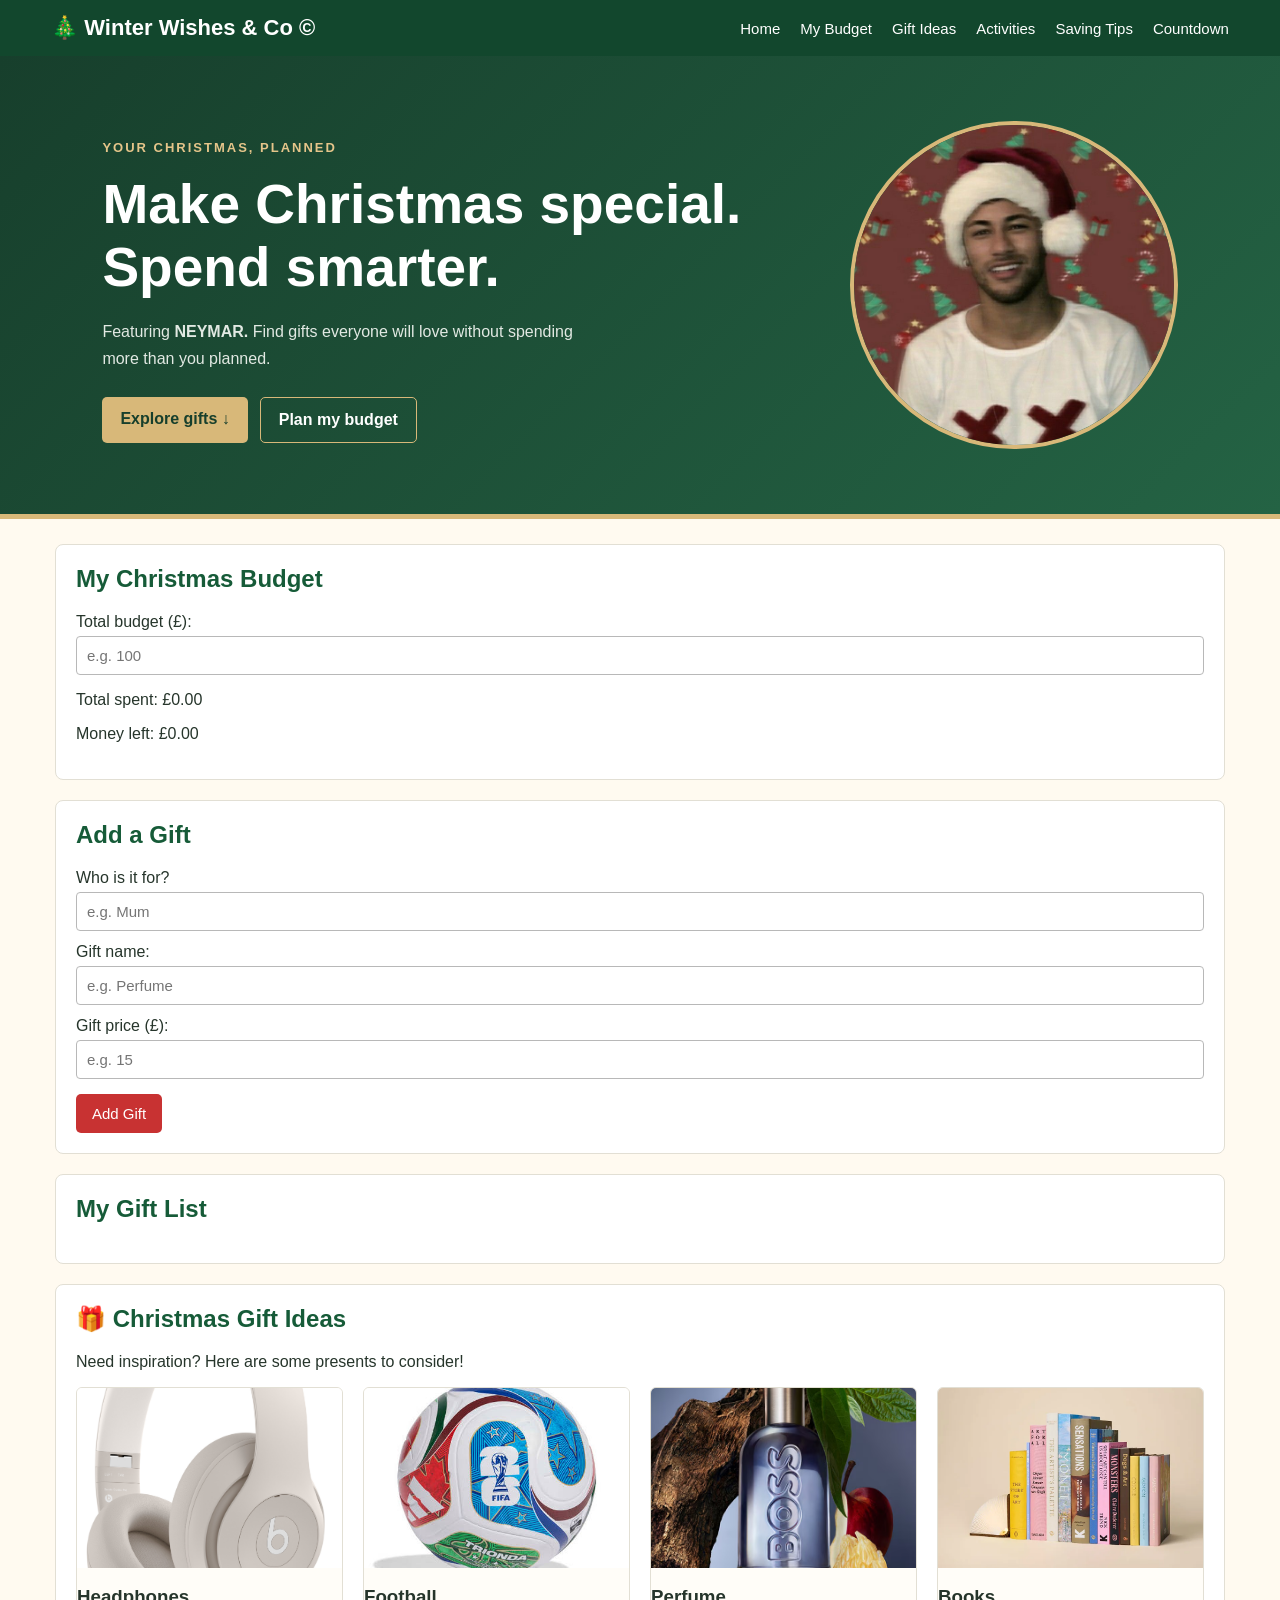
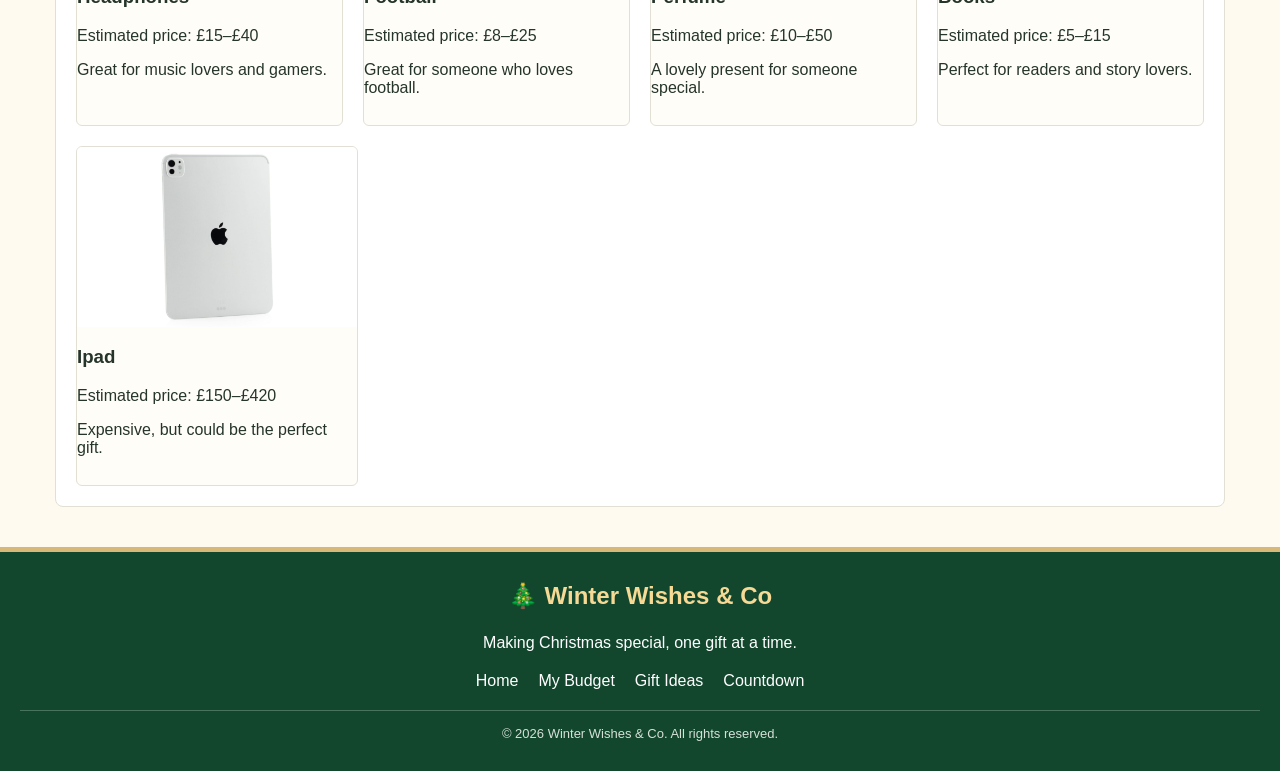
==== index.html @ ffda5fb8 "Winter Wishes wrd problem" ====
<!DOCTYPE html>
<html lang="en">

<head>
    <meta charset="UTF-8">
    <meta name="viewport" content="width=device-width, initial-scale=1.0">
    <title>Winter Wishes & Co</title>
    <link rel="stylesheet" href="style.css">
</head>

<body>

    <nav class="navbar">
        <div class="nav-logo">🎄 Winter Wishes & Co ©</div>

        <div class="nav-links">
            <a href="#home">Home</a>
            <a href="#budgetSection">My Budget</a>
            <a href="#giftIdeas">Gift Ideas</a>
            <a href="#activities">Activities</a>
            <a href="#savingTips">Saving Tips</a>
            <a href="countdown.html">Countdown</a>
        </div>
    </nav>

    <!-- hero section -->

    <header id="home" class="hero">
        <div class="hero-content">
            <p class="hero-label">YOUR CHRISTMAS, PLANNED</p>

            <h1>Make Christmas special.<br>Spend smarter.</h1>

            <p class="hero-text">
                Featuring <b>NEYMAR.</b>
                Find gifts everyone will love without
                spending more than you planned.
            </p>

            <div class="hero-buttons">
                <a href="#giftIdeas" class="hero-button">
                    Explore gifts ↓
                </a>
                <a href="#budgetSection" class="hero-button secondary">
                    Plan my budget
                </a>
            </div>
        </div>

        <img src="neymar.jpg" alt="Neymar" class="neymar-image">
    </header>


    <!-- budget section -->
    <main>
        <section id="budgetSection">
            <h2>My Christmas Budget</h2>

            <label for="budget">Total budget (£):</label>
            <input type="number" id="budget" placeholder="e.g. 100" min="0" step="0.01">

            <p>Total spent: £<span id="spent">0.00</span></p>
            <p>Money left: £<span id="remaining">0.00</span></p>
        </section>

        <section>
            <h2>Add a Gift</h2>

            <label for="person">Who is it for?</label>
            <input type="text" id="person" placeholder="e.g. Mum">

            <label for="gift">Gift name:</label>
            <input type="text" id="gift" placeholder="e.g. Perfume">

            <label for="price">Gift price (£):</label>
            <input type="number" id="price" placeholder="e.g. 15" min="0" step="0.01">

            <button id="addGift" type="button">Add Gift</button>
        </section>

        <section>
            <h2>My Gift List</h2>
            <ul id="giftList"></ul>
        </section>

        <section id="giftIdeas">
            <h2>🎁 Christmas Gift Ideas</h2>
            <p>Need inspiration? Here are some presents to consider!</p>

            <div class="gift-gallery">

                <div class="gift-card">
                    <img src="headphones.jpeg" alt=" Headphones gift idea">
                    <h3>Headphones</h3>
                    <p>Estimated price: £15–£40</p>
                    <p>Great for music lovers and gamers.</p>
                </div>

                <div class="gift-card">
                    <img src="football.jpeg" alt=" Football gift idea">
                    <h3>Football</h3>
                    <p>Estimated price: £8–£25</p>
                    <p>Great for someone who loves football.</p>
                </div>

                <div class="gift-card">
                    <img src="perf.avif" alt=" Perfume gift idea">
                    <h3>Perfume</h3>
                    <p>Estimated price: £10–£50</p>
                    <p>A lovely present for someone special.</p>
                </div>

                <div class="gift-card">
                    <img src="book.webp" alt=" Book gift idea">
                    <h3>Books</h3>
                    <p>Estimated price: £5–£15</p>
                    <p>Perfect for readers and story lovers.</p>
                </div>

                <div class="gift-card">
                    <img src="ipad.jpg" alt="Ipad idea">
                    <h3> Ipad</h3>
                    <p>Estimated price: £150–£420</p>
                    <p>Expensive, but could be the perfect gift.</p>
                </div>

            </div>
        </section>

    </main>

    <footer class="footer">
        <h3>🎄 Winter Wishes & Co</h3>
        <p>Making Christmas special, one gift at a time.</p>

        <div class="footer-links">
            <a href="#home">Home</a>
            <a href="#budgetSection">My Budget</a>
            <a href="#giftIdeas">Gift Ideas</a>
            <a href="countdown.html">Countdown</a>
        </div>

        <p class="copyright">
            &copy; 2026 Winter Wishes & Co. All rights reserved.
        </p>
    </footer>

    <script src="script.js">Java</script>
</body>

</html>
---- style.css ----
/* main page */
body {
    font-family: Arial, sans-serif;
    background-color: #fffaf0;
    color: #26352b;
    margin: 0;
}

/* website headerr */
header {
    background-color: #165b38;
    color: white;
    text-align: center;
    padding: 25px;
    border-bottom: 5px solid #c83232;
}

header h1 {
    margin: 0;
    font-size: 32px;
}

header p {
    margin-bottom: 0;
}

/* main stuff */
main {
    max-width: 1200px;
    width: 95%;
    box-sizing: border-box;
    margin: 25px auto;
    padding: 0 15px;
}

/* sectionss */
section {
    background-color: white;
    padding: 20px;
    margin-bottom: 20px;
    border: 1px solid #e2dfd4;
    border-radius: 8px;
}

h2 {
    color: #165b38;
    margin-top: 0;
}

/* form labelssss */
label {
    display: block;
    margin-top: 12px;
    margin-bottom: 5px;
}

/* Where they input text */
input {
    width: 100%;
    box-sizing: border-box;
    padding: 10px;
    border: 1px solid #b8b8b8;
    border-radius: 4px;
    font-size: 15px;
}

/* BUttONS */
button {
    background-color: #c83232;
    color: white;
    border: none;
    padding: 11px 16px;
    margin-top: 15px;
    border-radius: 5px;
    cursor: pointer;
    font-size: 15px;
}

button:hover {
    background-color: #a52222;
}

/* Gift list */
li {
    padding: 10px;
    margin-bottom: 8px;
    background-color: #f3f7f0;
    border-left: 4px solid #165b38;
    border-radius: 4px;
}

/* chrima gift gallery */

.gift-gallery {
    display: flex;
    flex-wrap: wrap;
    gap: 20px;
    justify-content: flex-start;
}

.gift-card {
    flex: 1 1 220px;
    min-width: 0;
    max-width: 280px;
    border: 1px solid #e2dfd4;
    border-radius: 6px;
    overflow: hidden;
    background-color: #fffdf8;
    padding-bottom: 12px;
}

/* gift imagessss */
.gift-card img {
    display: block;
    width: 100%;
    height: 180px;
    object-fit: cover;
}

/* nav bar */
.navbar {
    background-color: #12472d;
    color: white;
    padding: 15px 4%;
    display: flex;
    justify-content: space-between;
    align-items: center;
    gap: 20px;
    flex-wrap: wrap;
}

.nav-logo {
    font-size: 22px;
    font-weight: bold;
}

.nav-links {
    display: flex;
    gap: 20px;
    flex-wrap: wrap;
}

.nav-links a {
    color: white;
    text-decoration: none;
    font-size: 15px;
}

.nav-links a:hover {
    color: #ffb3b3;
    text-decoration: underline;
}

html {
    scroll-behavior: smooth;
}

.hero {
    background: linear-gradient(135deg, #173f2c, #246344);
    color: white;
    text-align: left;
    padding: 65px 8%;
    border-bottom: 5px solid #d8b879;
}

.hero-label {
    color: #e5c58a;
    font-size: 13px;
    font-weight: bold;
    letter-spacing: 2px;
}

.hero h1 {
    color: white;
    font-size: clamp(32px, 5vw, 55px);
    line-height: 1.15;
    margin: 18px 0;
}

.hero-text {
    max-width: 480px;
    line-height: 1.7;
    color: #e2e9e3;
}

.hero-buttons {
    display: flex;
    flex-wrap: wrap;
    gap: 12px;
    margin-top: 25px;
}

.hero-button {
    display: inline-block;
    background: #d8b879;
    color: #173f2c;
    padding: 13px 18px;
    border-radius: 5px;
    text-decoration: none;
    font-weight: bold;
}

.hero-button.secondary {
    background: transparent;
    color: white;
    border: 1px solid #d8b879;
}

.hero-button:hover {
    opacity: 0.85;
}


/* countdown page */
.card {
    display: flex;
    flex-wrap: wrap;
    gap: 25px;
    align-items: stretch;
    margin: 25px auto;
}

/* jingle bells */
.jingle {
    flex: 1 1 250px;
    background-color: #165b38;
    color: white;
    padding: 25px;
    border-radius: 10px;
    border-bottom: 5px solid #d8b879;
    box-sizing: border-box;
}

.jingle h3 {
    color: #f5d995;
    font-size: 24px;
    margin-top: 0;
}

.jingle button {
    margin-right: 5px;
    margin-bottom: 5px;
}

/* countdown timer */
.countdown-div {
    flex: 2 1 400px;
    background: linear-gradient(135deg, #173f2c, #246344);
    color: white;
    padding: 25px;
    border-radius: 10px;
    border-bottom: 5px solid #c83232;
    box-sizing: border-box;
}

.countdown-div h3 {
    color: #f5d995;
    font-size: 28px;
    text-align: center;
    margin-top: 0;
}

/* countdown numbers */
.countdown {
    display: flex;
    flex-wrap: wrap;
    justify-content: center;
    gap: 15px;
    text-align: center;
}

.countdown p {
    flex: 1 1 100px;
    background-color: #fffaf0;
    color: #165b38;
    padding: 20px 10px;
    margin: 0;
    border-radius: 8px;
    font-weight: bold;
}

/* countdown number display */
.countdown span {
    display: block;
    font-size: 32px;
    color: #c83232;
    margin-bottom: 8px;
}
/* countdown images */
.christmas-images {
    width: 100%;
    box-sizing: border-box;
}

.christmas-images h2 {
    text-align: center;
}

.countdown-gallery {
    display: flex;
    flex-wrap: wrap;
    justify-content: center;
    gap: 20px;
}

.countdown-gallery img {
    width: 220px;
    height: 180px;
    object-fit: cover;
    border-radius: 8px;
    border: 2px solid #d8b879;
}


/* hero layout */
.hero {
    display: flex;
    justify-content: space-between;
    align-items: center;
    gap: 40px;
}

.hero-content {
    flex: 1;
}


/* hero layout */
.hero {
    display: flex;
    flex-direction: row;
    justify-content: space-between;
    align-items: center;
    gap: 40px;
    text-align: left;
}

.hero-content {
    flex: 1;
    min-width: 0;
}

.hero-content h1 {
    font-size: clamp(32px, 5vw, 55px);
    line-height: 1.15;
    margin: 18px 0;
}

.hero-content .hero-text {
    max-width: 480px;
}


/* neymar circle image */
.neymar-image {
    width: 320px;
    height: 320px;
    object-fit: cover;
    border-radius: 50%;
    border: 4px solid #d8b879;
    flex-shrink: 0;
}

/* make it work on phones */
@media (max-width: 600px) {
    .hero {
        gap: 20px;
        padding: 35px 6%;
    }

    .neymar-image {
        width: 110px;
        height: 110px;
    }
}

/* website footerrrrrr */
.footer {
    background-color: #12472d;
    color: white;
    text-align: center;
    padding: 30px 20px;
    margin-top: 40px;
    border-top: 5px solid #d8b879;
}

.footer h3 {
    color: #f5d995;
    margin-top: 0;
    font-size: 24px;
}

.footer p {
    margin: 12px 0;
}

.footer-links {
    display: flex;
    justify-content: center;
    flex-wrap: wrap;
    gap: 20px;
    margin: 20px 0;
}

.footer-links a {
    color: white;
    text-decoration: none;
}

.footer-links a:hover {
    color: #f5d995;
    text-decoration: underline;
}

.footer .copyright {
    font-size: 13px;
    color: #d5e0d7;
    border-top: 1px solid #47745a;
    padding-top: 15px;
    margin-bottom: 0;
}
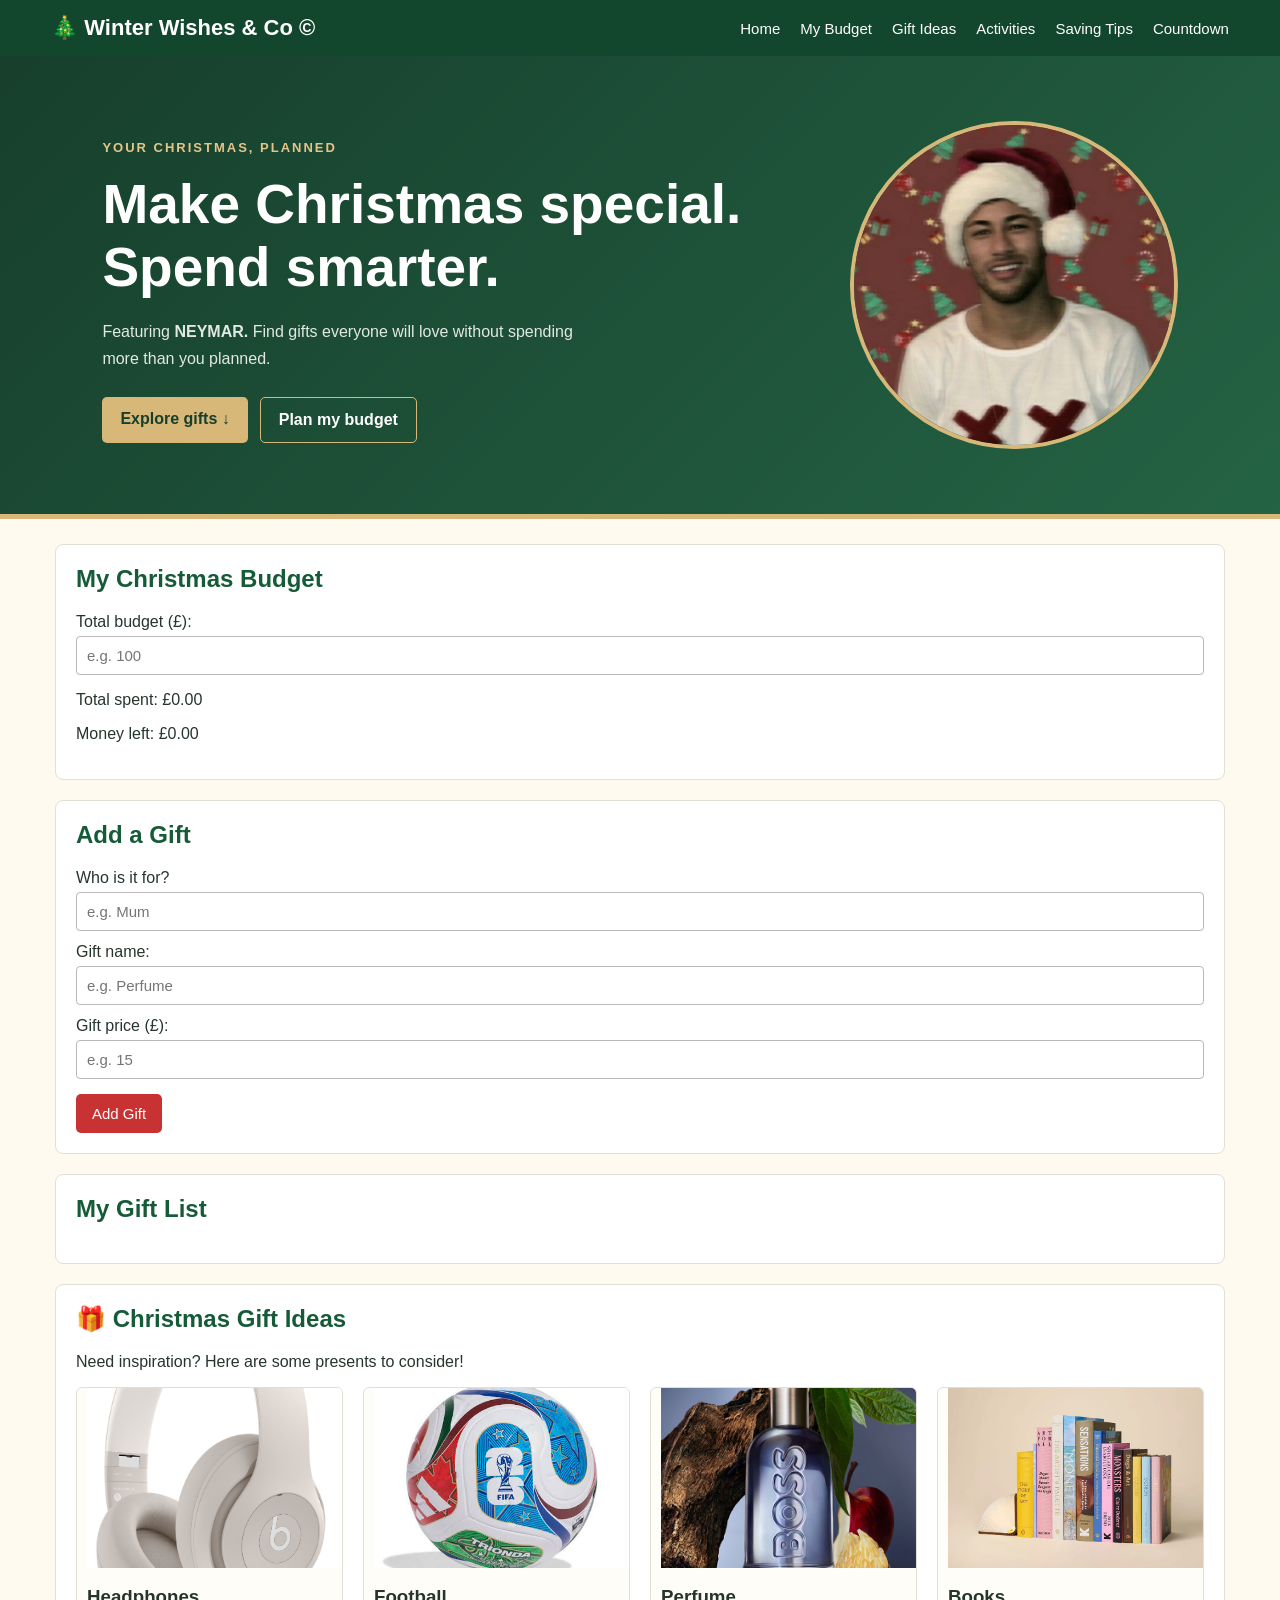
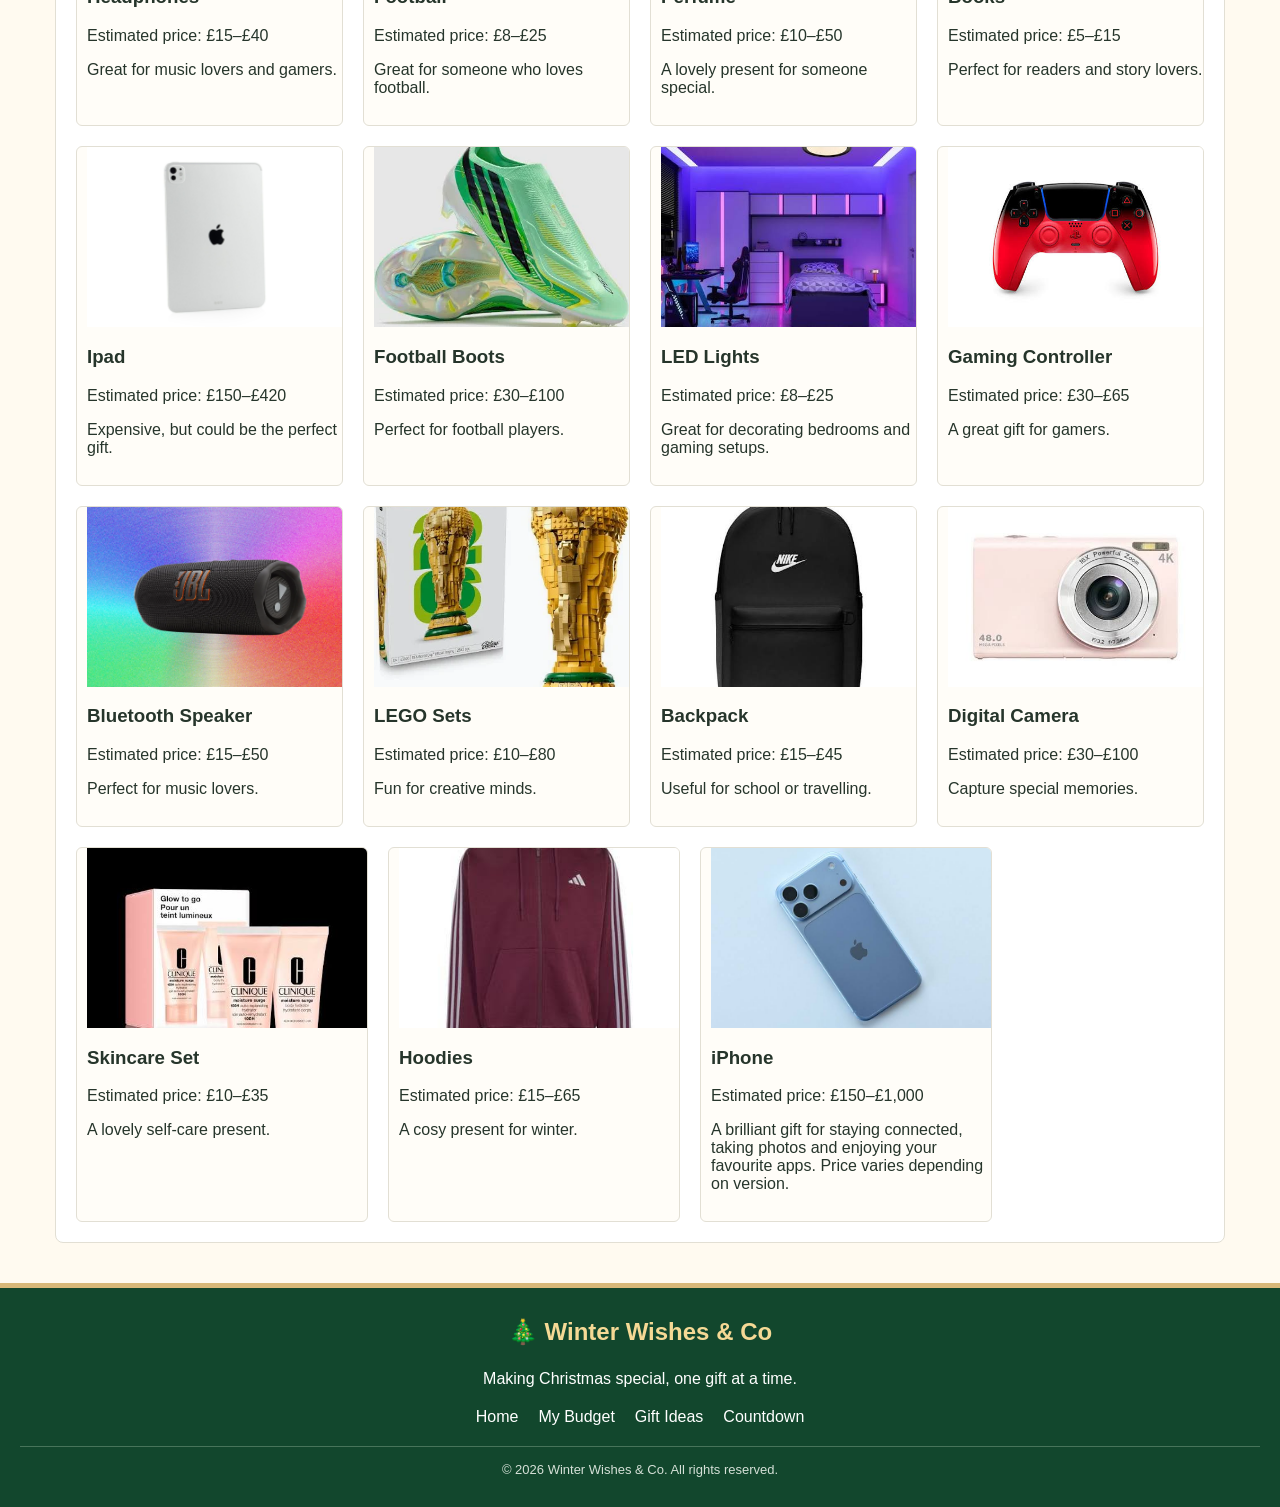
==== commit f720d9a3: "Added savingtips.html and added more gift ideas" ====
--- a/index.html
+++ b/index.html
@@ -18,7 +18,7 @@
             <a href="#budgetSection">My Budget</a>
             <a href="#giftIdeas">Gift Ideas</a>
             <a href="#activities">Activities</a>
-            <a href="#savingTips">Saving Tips</a>
+            <a href="savingtips.html">Saving Tips</a>
             <a href="countdown.html">Countdown</a>
         </div>
     </nav>
@@ -124,6 +124,76 @@
                     <p>Expensive, but could be the perfect gift.</p>
                 </div>
 
+                <div class="gift-card">
+                    <img src="football_boots.webp" alt="Football boots idea">
+                    <h3> Football Boots </h3>
+                    <p>Estimated price: £30–£100</p>
+                    <p>Perfect for football players.</p>
+                </div>
+
+                <div class="gift-card">
+                    <img src="led_lights.jpeg" alt="LED Lights idea">
+                    <h3> LED Lights</h3>
+                    <p>Estimated price: £8–£25</p>
+                    <p>Great for decorating bedrooms and gaming setups.</p>
+                </div>
+
+                <div class="gift-card">
+                    <img src="controller.jpeg" alt="Gaming Controller idea">
+                    <h3>Gaming Controller</h3>
+                    <p>Estimated price: £30–£65</p>
+                    <p>A great gift for gamers.</p>
+                </div>
+
+                <div class="gift-card">
+                    <img src="speaker.webp" alt="Bluetooth Speaker idea">
+                    <h3>Bluetooth Speaker</h3>
+                    <p>Estimated price: £15–£50</p>
+                    <p>Perfect for music lovers.</p>
+                </div>
+
+                <div class="gift-card">
+                    <img src="lego.webp" alt="LEGO Sets idea">
+                    <h3>LEGO Sets</h3>
+                    <p>Estimated price: £10–£80</p>
+                    <p>Fun for creative minds.</p>
+                </div>
+
+                <div class="gift-card">
+                    <img src="backpack.jpeg" alt="Backpack idea">
+                    <h3>Backpack</h3>
+                    <p>Estimated price: £15–£45</p>
+                    <p>Useful for school or travelling.</p>
+                </div>
+
+                <div class="gift-card">
+                    <img src="cam.jpeg" alt="Digital Camera idea">
+                    <h3>Digital Camera</h3>
+                    <p>Estimated price: £30–£100</p>
+                    <p>Capture special memories.</p>
+                </div>
+
+                <div class="gift-card">
+                    <img src="skincare.jpeg" alt="Skincare Set idea">
+                    <h3>Skincare Set</h3>
+                    <p>Estimated price: £10–£35</p>
+                    <p>A lovely self-care present.</p>
+                </div>
+
+                <div class="gift-card">
+                    <img src="hoodie.jpeg" alt="Hoodies idea">
+                    <h3>Hoodies</h3>
+                    <p>Estimated price: £15–£65</p>
+                    <p>A cosy present for winter.</p>
+                </div>
+
+                <div class="gift-card">
+                    <img src="iphone.jpeg" alt="iPhone idea">
+                    <h3>iPhone</h3>
+                    <p>Estimated price: £150–£1,000</p>
+                    <p>A brilliant gift for staying connected, taking photos and enjoying your favourite apps. Price varies depending on version.</p>
+                </div>
+
             </div>
         </section>
 
@@ -145,7 +215,7 @@
         </p>
     </footer>
 
-    <script src="script.js">Java</script>
+    <script src="script.js"></script>
 </body>
 
 </html>
--- a/style.css
+++ b/style.css
@@ -1,4 +1,3 @@
-
 /* main page */
 body {
     font-family: Arial, sans-serif;
@@ -83,7 +82,7 @@
 
 /* Gift list */
 li {
-    padding: 10px;
+    padding: 20px;
     margin-bottom: 8px;
     background-color: #f3f7f0;
     border-left: 4px solid #165b38;
@@ -108,6 +107,7 @@
     overflow: hidden;
     background-color: #fffdf8;
     padding-bottom: 12px;
+    padding-left: 10px;
 }
 
 /* gift imagessss */
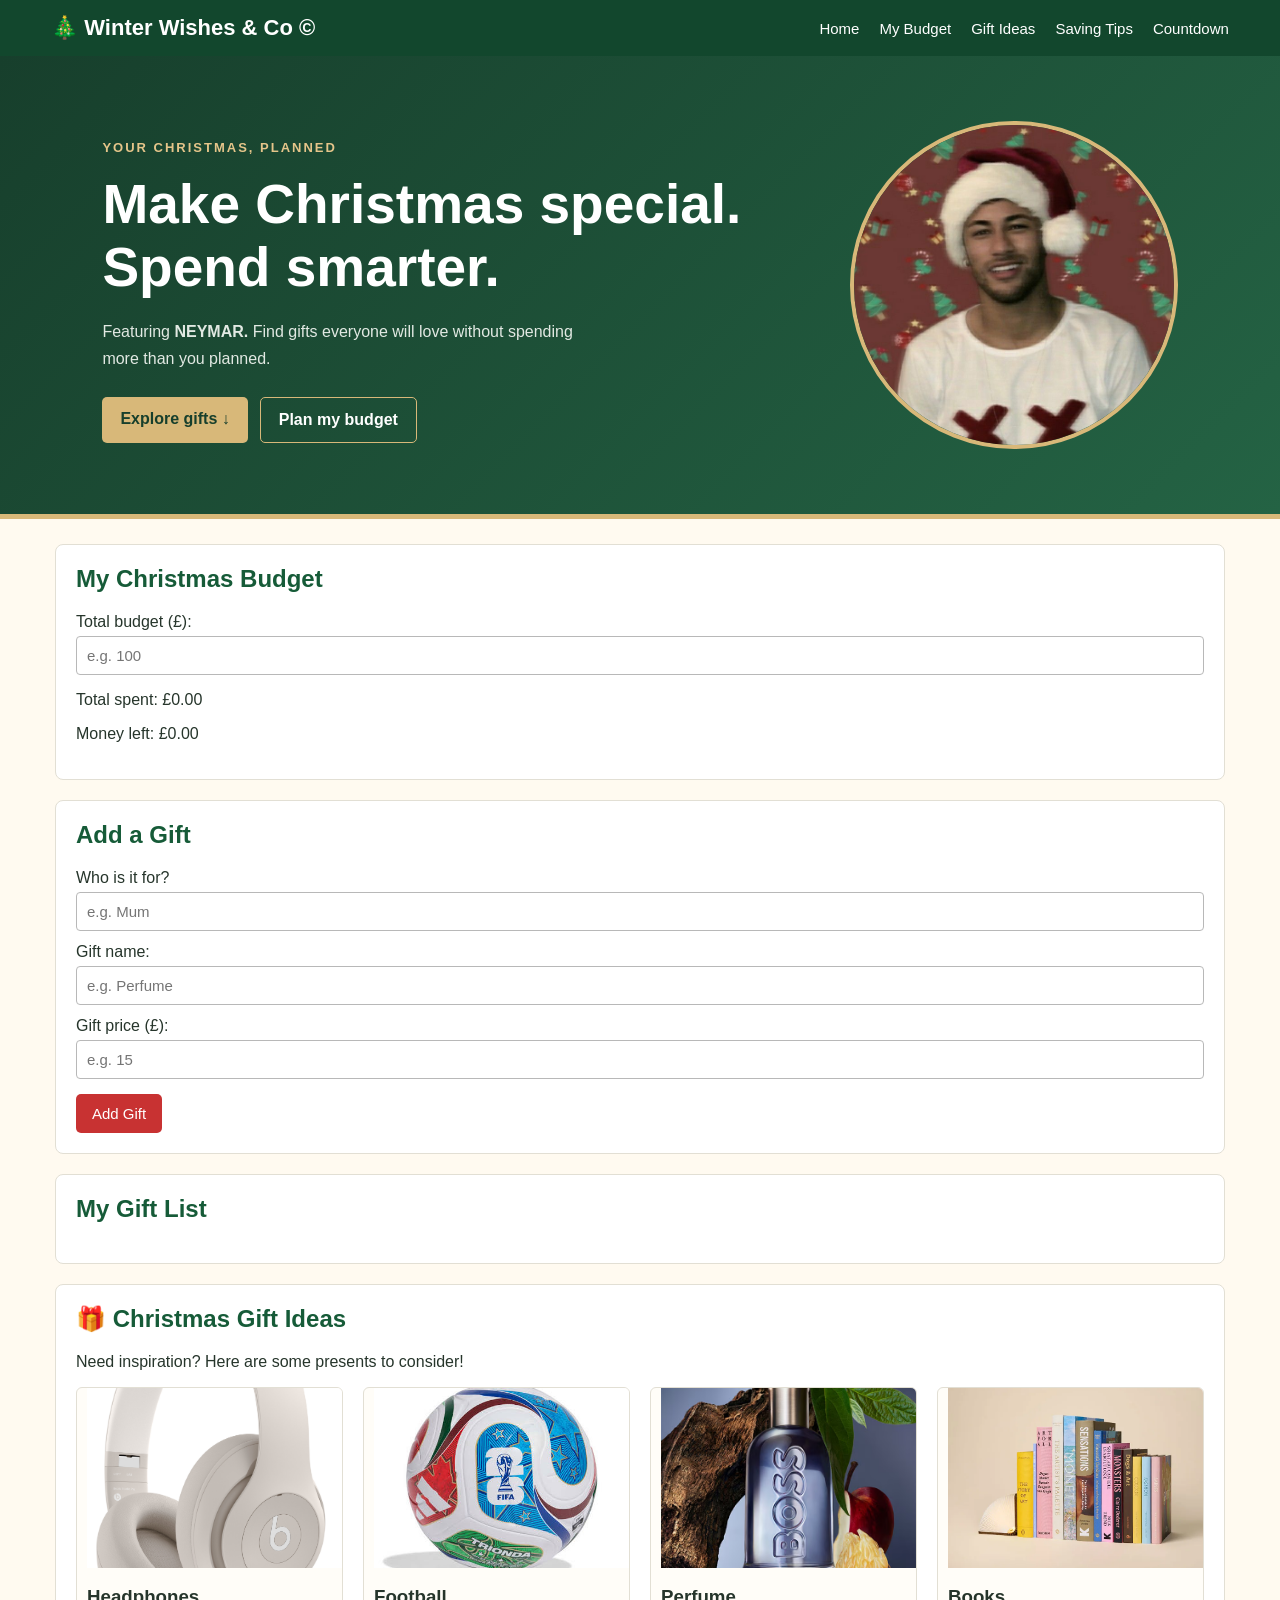
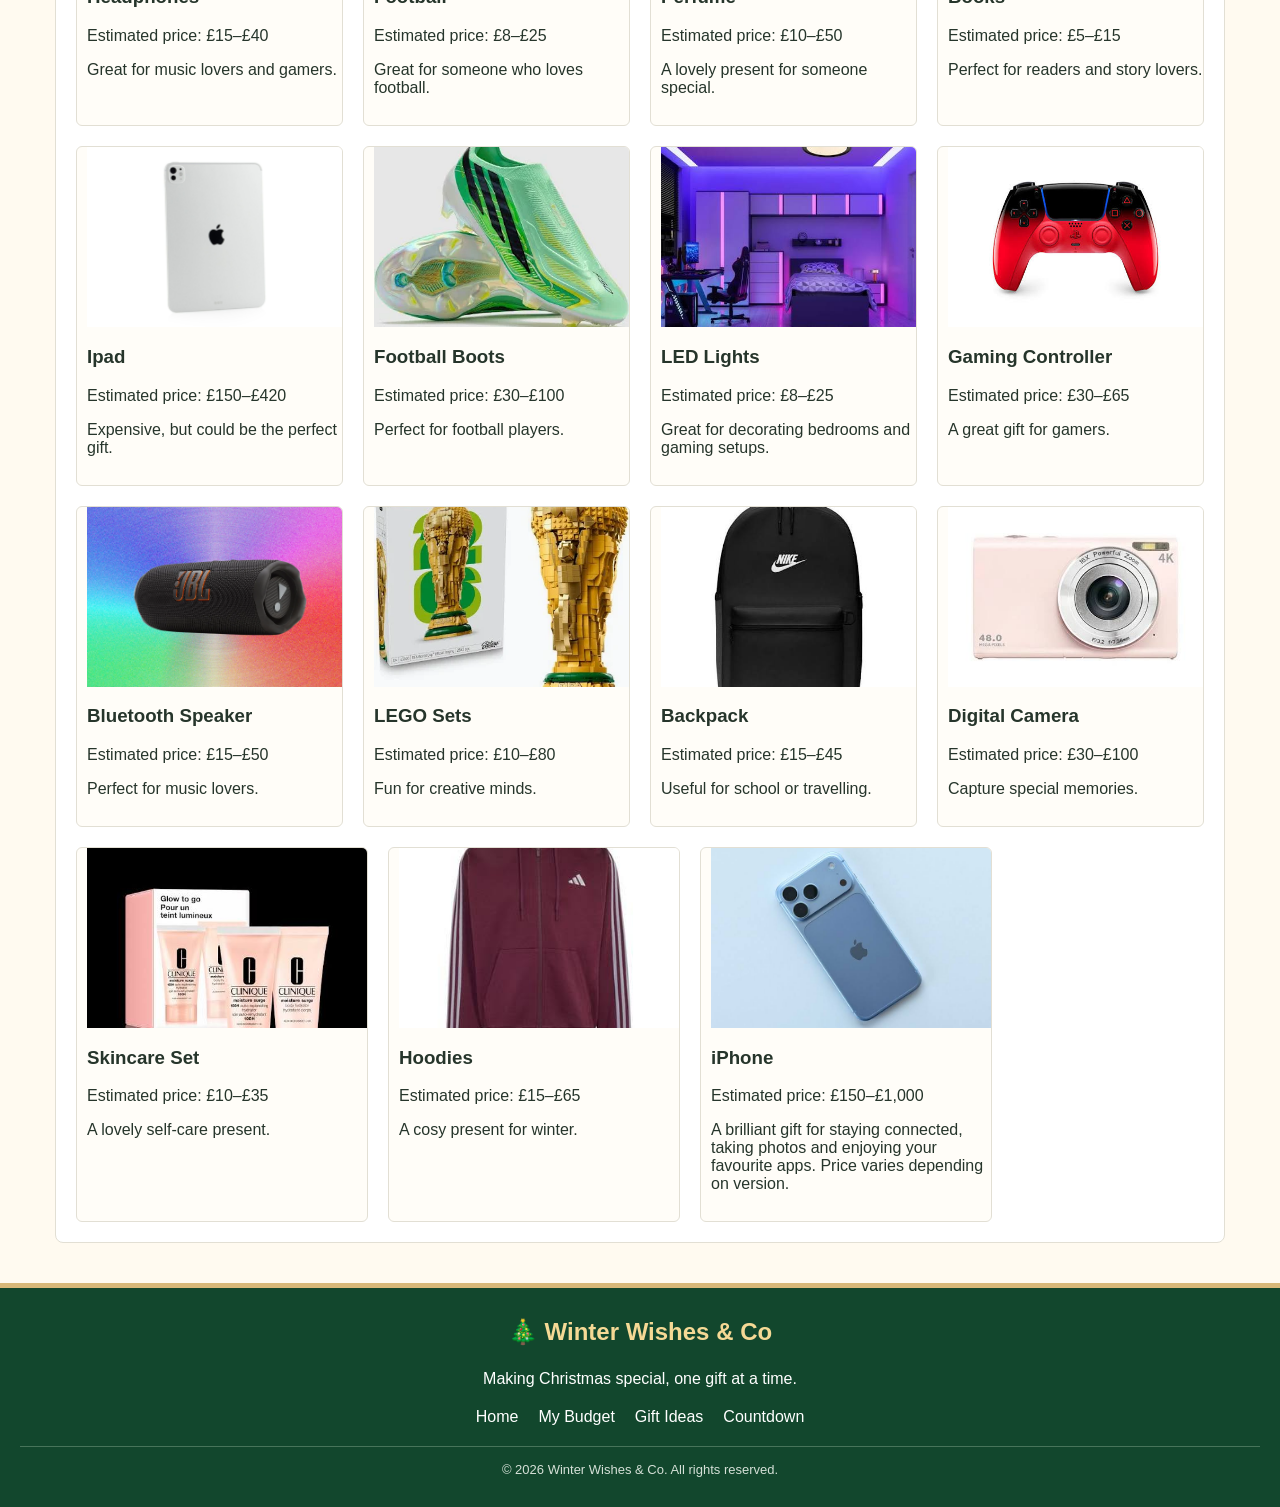
==== commit 59bba167: "removed activities.html" ====
--- a/index.html
+++ b/index.html
@@ -17,7 +17,6 @@
             <a href="#home">Home</a>
             <a href="#budgetSection">My Budget</a>
             <a href="#giftIdeas">Gift Ideas</a>
-            <a href="#activities">Activities</a>
             <a href="savingtips.html">Saving Tips</a>
             <a href="countdown.html">Countdown</a>
         </div>
